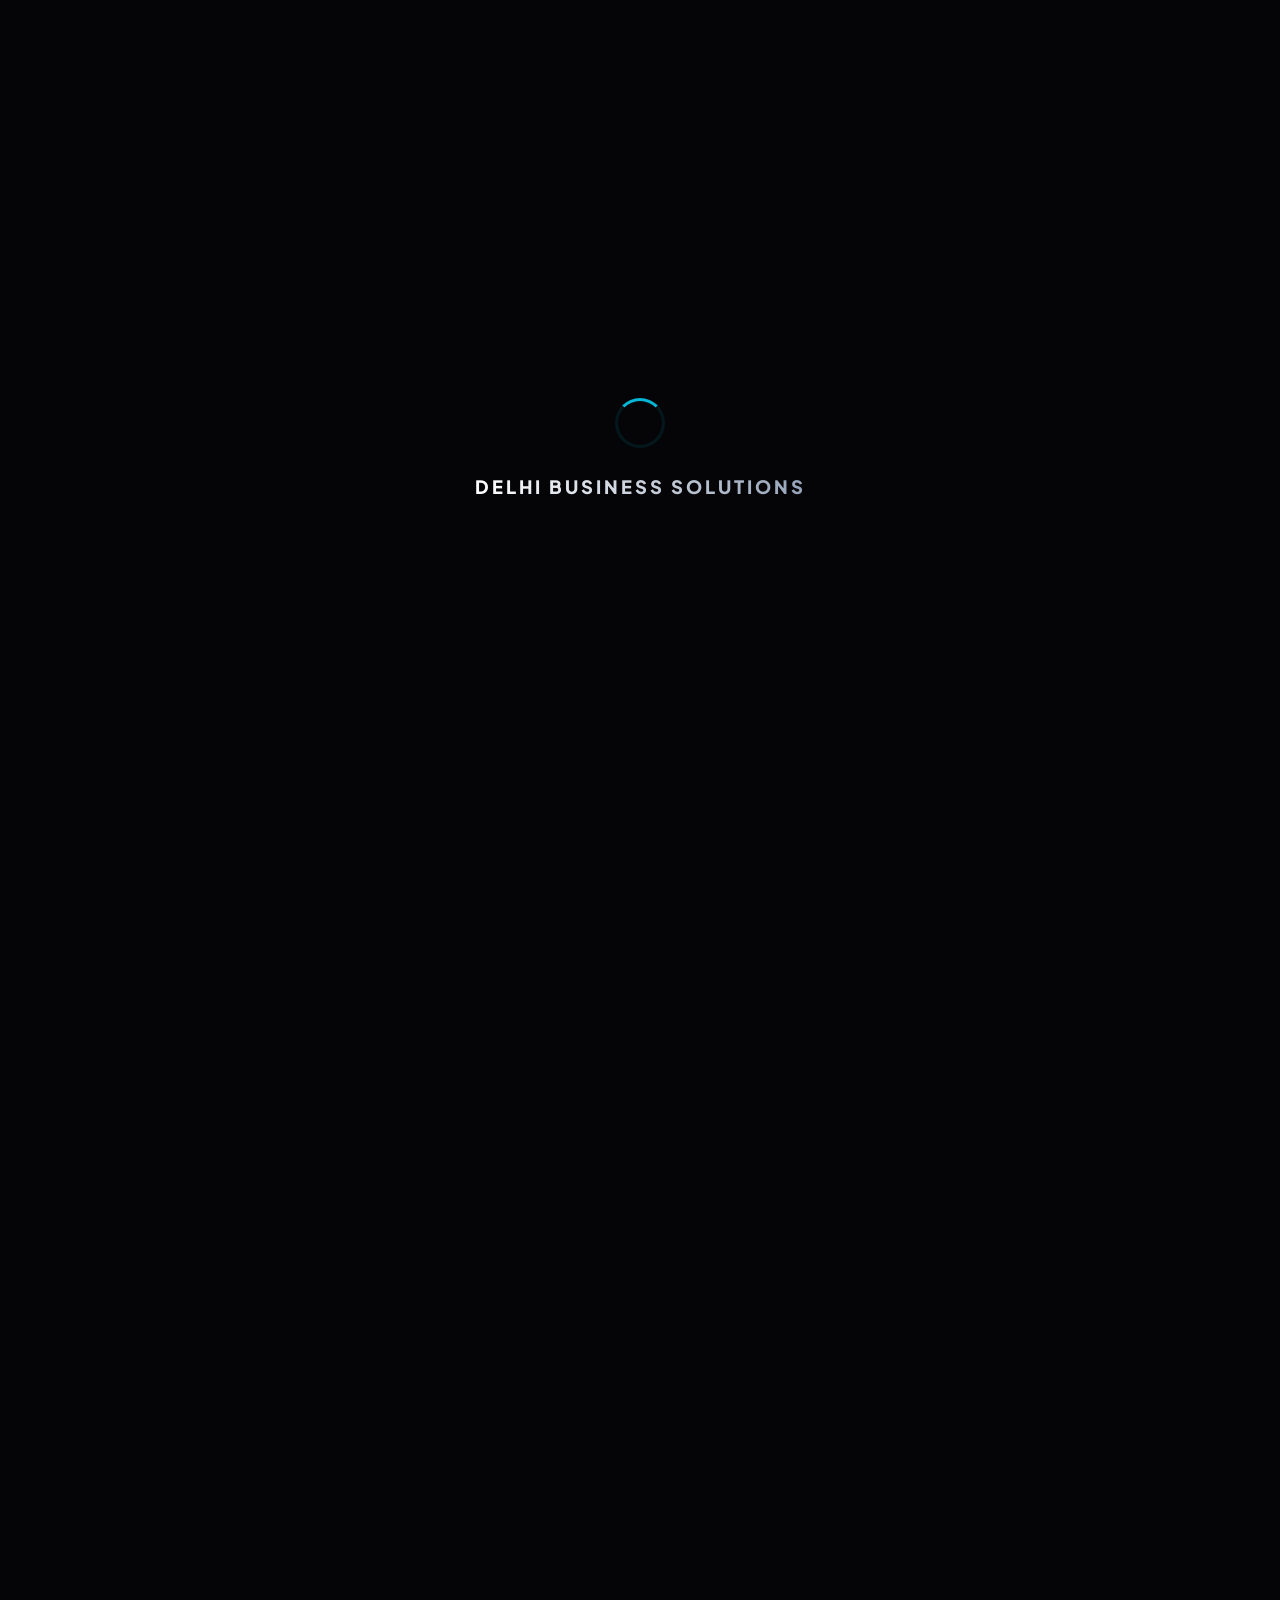
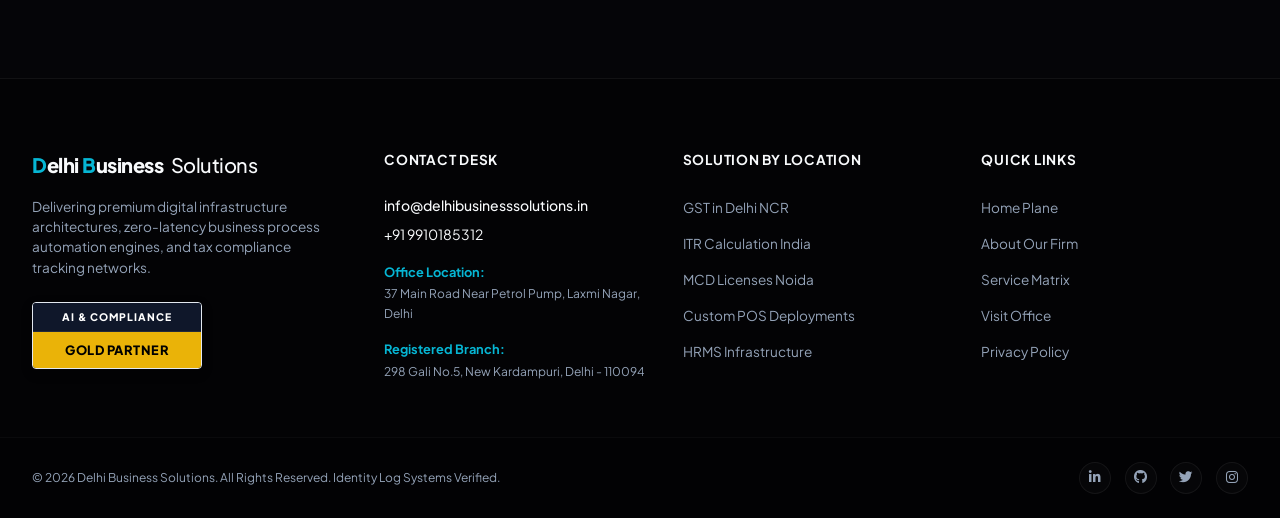
==== index.html @ 32a922e7 "Fix Google Sheet integration and layout actual details" ====
<!DOCTYPE html>
<html lang="en">
<head>
    <meta charset="UTF-8">
    <meta name="viewport" content="width=device-width, initial-scale=1.0">
    <title>Delhi Business Solutions | Premium Tech, Tax & Compliance Services</title>
    
    <meta name="description" content="Delhi Business Solutions delivers premium Tax Compliances, Legal Registrations, Corporate IT Automations, Custom HRMS, and Government Licenses built for scale.">
    <meta name="keywords" content="Income Tax Delhi, GST Registration Delhi, MCD Trade License, DPCC Pollution NOC, FSSAI Food License, Software Development India, HRMS Software">
    <meta name="author" content="Delhi Business Solutions">
    <meta name="robots" content="index, follow">
    
    <meta property="og:type" content="website">
    <meta property="og:url" content="https://delhibusinesssolutions.in/">
    <meta property="og:title" content="Delhi Business Solutions | Premium Tech & Compliance Services">
    <meta property="og:description" content="Streamline your compliance routines and technical tools today with fast filings and modern automation workflows.">
    <meta property="og:image" content="assets/images/og-preview.jpg">

    <meta property="twitter:card" content="summary_large_image">
    <meta property="twitter:url" content="https://delhibbusinesssolutions.in/">
    <meta property="twitter:title" content="Delhi Business Solutions | Premium Tech & Compliance Services">
    <meta property="twitter:description" content="Streamline your compliance routines and technical tools today with fast filings and modern automation workflows.">
    
    <link rel="preconnect" href="https://fonts.googleapis.com">
    <link rel="preconnect" href="https://fonts.gstatic.com" crossorigin>
    <link href="https://fonts.googleapis.com/css2?family=Plus+Jakarta+Sans:wght@300;400;500;600;700;800&display=swap" rel="stylesheet">
    <link rel="stylesheet" href="https://cdnjs.cloudflare.com/ajax/libs/font-awesome/6.4.0/css/all.min.css">
    
    <link rel="stylesheet" href="assets/css/style.css">

    <script type="application/ld+json">
    {
      "@context": "https://schema.org",
      "@type": "LocalBusiness",
      "name": "Delhi Business Solutions",
      "url": "https://delhibusinesssolutions.in",
      "telephone": "+91-9910185312",
      "email": "info@delhibusinesssolutions.in",
      "address": {
        "@type": "PostalAddress",
        "streetAddress": "37 Main Road Near Petrol Pump, Laxmi Nagar",
        "addressLocality": "Delhi",
        "postalCode": "110094",
        "addressCountry": "IN"
      }
    }
    </script>
</head>
<body class="loading">

    <div id="preloader" class="preloader">
        <div class="preloader-content">
            <div class="spinner"></div>
            <h2 class="preloader-text">DELHI BUSINESS SOLUTIONS</h2>
        </div>
    </div>

    <div class="mouse-glow-bg" id="mouseGlow"></div>

    <div class="ambient-glow-container">
        <div class="glow-orb orb-1"></div>
        <div class="glow-orb orb-2"></div>
        <div class="glow-orb orb-3"></div>
    </div>

    <div class="top-utility-bar">
        <div class="container top-bar-flex">
            <div class="top-bar-left">
                <span class="badge-tag">Tax Compliances • Legal Registrations • Corporate IT Automations</span>
            </div>
            <div class="top-bar-right">
                <a href="tel:+919910185312" class="top-meta-link"><i class="fas fa-phone-alt"></i> +91 9910185312</a>
                <a href="mailto:info@delhibusinesssolutions.in" class="top-meta-link"><i class="fas fa-envelope"></i> info@delhibusinesssolutions.in</a>
            </div>
        </div>
    </div>

    <header class="navbar-wrapper">
        <div class="container navbar-container">
            <a href="index.html" class="logo">
                <span class="logo-accent">D</span>elhi <span class="logo-accent">B</span>usiness <span class="logo-solid">Solutions</span>
            </a>
            
            <nav class="nav-menu" id="navMenu">
                <ul class="nav-list">
                    <li><a href="index.html" class="nav-link active">Home</a></li>
                    <li><a href="#about" class="nav-link">About Us</a></li>
                    <li class="dropdown">
                        <a href="#services" class="nav-link">Services Matrix <i class="fas fa-chevron-down drop-icon"></i></a>
                        <div class="dropdown-panel">
                            <div class="dropdown-grid">
                                <a href="#services" class="drop-item">
                                    <i class="fas fa-file-invoice-dollar text-cyan"></i>
                                    <div>
                                        <h4>Tax & Compliances</h4>
                                        <p>Expert ITR filings and monthly GST returns.</p>
                                    </div>
                                </a>
                                <a href="#services" class="drop-item">
                                    <i class="fas fa-shield-alt text-electric"></i>
                                    <div>
                                        <h4>Legal Registrations</h4>
                                        <p>Proprietorship, LLP & Pvt Ltd setup.</p>
                                    </div>
                                </a>
                                <a href="#services" class="drop-item">
                                    <i class="fas fa-id-card text-cyan"></i>
                                    <div>
                                        <h4>Government Licenses</h4>
                                        <p>MCD Trade, DPCC NOC & FSSAI setups.</p>
                                    </div>
                                </a>
                                <a href="#services" class="drop-item">
                                    <i class="fas fa-robot text-electric"></i>
                                    <div>
                                        <h4>Smart Automation</h4>
                                        <p>Custom HRMS, POS & dynamic workflows.</p>
                                    </div>
                                </a>
                            </div>
                        </div>
                    </li>
                    <li><a href="#metrics" class="nav-link">Why Choose Us</a></li>
                    <li><a href="#contact" class="nav-link">Contact Us</a></li>
                </ul>
            </nav>

            <div class="nav-actions">
                <a href="https://wa.me/919910185312?text=Hello%20Delhi%20Business%20Solutions,%20I%20would%20like%20to%20request%20a%20consultation." target="_blank" rel="noopener noreferrer" class="btn btn-primary btn-nav ripple">Free Consultation</a>
                <button class="menu-toggle" id="menuToggle" aria-label="Toggle Navigation Plane Menu">
                    <span class="bar"></span>
                    <span class="bar"></span>
                    <span class="bar"></span>
                </button>
            </div>
        </div>
    </header>

    <main>
        <section class="hero-section" id="home">
            <div class="container grid grid-2-col hero-grid">
                <div class="hero-content reveal-left">
                    <div class="partner-badge-wrapper">
                        <div class="badge-premium">Ready to Scale Your Firm?</div>
                    </div>
                    <h1 class="hero-heading">
                        Transform Your Business With <span class="text-gradient-electric">AI & Tech</span> Powered Solutions
                    </h1>
                    <p class="hero-subheading">
                        Let's streamline your compliance routines and technical tools today. Manage all your business operations with fast filings, professional corporate workflows, and automated system architectures built for scale.
                    </p>
                    <div class="dynamic-typing-container">
                        <span class="static-txt">Specializing in</span>
                        <span class="typing-target" id="typingText"></span>
                    </div>
                    <div class="hero-cta-group">
                        <a href="https://wa.me/919910185312?text=Hello%20Delhi%20Business%20Solutions,%20I%20want%20to%20get%20a%20free%20consultation." target="_blank" rel="noopener noreferrer" class="btn btn-emerald ripple">Get Free Consultation</a>
                        <a href="#services" class="btn btn-primary ripple">Explore Matrix <i class="fas fa-arrow-right icon-space"></i></a>
                    </div>
                </div>

                <div class="hero-display reveal-right">
                    <div class="asymmetric-image-frame-wrapper" id="parallaxScene">
                        <div class="fluid-mask-shape-container">
                            <div class="hero-composite-bg-gradient"></div>
                            <div class="mock-hero-corporate-team-graphic"></div>
                        </div>
                        <div class="glass-dashboard-card layer-mid float-element">
                            <div class="flex-row-center-space gap-1">
                                <i class="fas fa-brain ai-glow-icon"></i>
                                <div>
                                    <h5>IT & Automation</h5>
                                    <p class="txt-small">100% Secure Flow</p>
                                </div>
                            </div>
                        </div>
                    </div>
                </div>
            </div>
        </section>

        <section class="about-section" id="about">
            <div class="container">
                <div class="section-header text-center reveal-up">
                    <h2 class="section-title">Architecting Enterprise Stability</h2>
                    <p class="section-subtitle">Delhi Business Solutions integrates engineering excellence with robust corporate compliance management.</p>
                </div>
                
                <div class="grid grid-3-col core-values-grid">
                    <div class="glass-card val-card reveal-up" style="--delay: 1">
                        <div class="icon-box"><i class="fas fa-balance-scale"></i></div>
                        <h3>Tax Compliances</h3>
                        <p>Eliminating regular tax computation stress with flawlessly organized digital records, structured advice updates, and expert handling of corporate legal networks.</p>
                    </div>
                    <div class="glass-card val-card reveal-up" style="--delay: 2">
                        <div class="icon-box"><i class="fas fa-file-contract"></i></div>
                        <h3>Legal Registrations</h3>
                        <p>Accelerating standard business incorporation wait times through fast application structures, transparent documentation maps, and multi-tenant scaling frameworks.</p>
                    </div>
                    <div class="glass-card val-card reveal-up" style="--delay: 3">
                        <div class="icon-box"><i class="fas fa-cogs"></i></div>
                        <h3>Corporate Automations</h3>
                        <p>Infusing modern web architectures, secure property PMS managers, and low-latency barcode inventory billing platforms straight into your active workspace infrastructure.</p>
                    </div>
                </div>
            </div>
        </section>

        <section class="services-section" id="services">
            <div class="container">
                <div class="section-header text-center reveal-up">
                    <h2 class="section-title">Professional Service Directory</h2>
                    <p class="section-subtitle">Highly tailored service cards with alternative curve structures built exactly to map your operational requirements.</p>
                </div>

                <div class="custom-offset-services-flow layout-matrix">
                    <div class="curve-asymmetric-card service-card reveal-up" data-card-type="top-left-curve">
                        <div class="s-card-glow"></div>
                        <div class="icon-frame-glow-wrapper bg-gradient-blue">
                            <i class="fas fa-calculator"></i>
                        </div>
                        <h3>Income Tax Services</h3>
                        <p>Expert ITR filing, complex notice replies, advance tax calculations, and structured expert tax planning designed to maximize asset retention protocols safely.</p>
                    </div>

                    <div class="curve-asymmetric-card service-card reveal-up" data-card-type="top-right-curve">
                        <div class="s-card-glow"></div>
                        <div class="icon-frame-glow-wrapper bg-gradient-cyan">
                            <i class="fas fa-file-invoice"></i>
                        </div>
                        <h3>GST Compliance</h3>
                        <p>Fast seamless new registrations, flawless monthly or quarterly returns filing, precise data reconciliation matrices, updates, and optimization amendments.</p>
                    </div>

                    <div class="curve-asymmetric-card service-card reveal-up" data-card-type="top-left-curve">
                        <div class="s-card-glow"></div>
                        <div class="icon-frame-glow-wrapper bg-gradient-purple">
                            <i class="fas fa-briefcase"></i>
                        </div>
                        <h3>Business Registration</h3>
                        <p>Setup clean legal entities easily. End-to-end processing for single Proprietorship firms, Partnership deeds, limited LLPs, or Private Limited Company models.</p>
                    </div>

                    <div class="curve-asymmetric-card service-card reveal-up center-shifted-element" data-card-type="bottom-left-curve">
                        <div class="s-card-glow"></div>
                        <div class="icon-frame-glow-wrapper bg-gradient-blue">
                            <i class="fas fa-building"></i>
                        </div>
                        <h3>Government Licenses</h3>
                        <p>Fast tracking corporate authority permissions. Expert acquisition of MCD Trade/Health licenses, DPCC Pollution NOC clearances, and custom FSSAI Food licenses.</p>
                    </div>

                    <div class="curve-asymmetric-card service-card reveal-up center-shifted-element" data-card-type="bottom-right-curve">
                        <div class="s-card-glow"></div>
                        <div class="icon-frame-glow-wrapper bg-gradient-cyan">
                            <i class="fas fa-user-check"></i>
                        </div>
                        <h3>HRMS & Payroll</h3>
                        <p>Automate employee attendance, dynamic salary breakdown sheets, location-verified leaves management, and comprehensive integrated HR system operations.</p>
                    </div>
                    
                    <div class="curve-asymmetric-card service-card reveal-up" data-card-type="top-left-curve">
                        <div class="s-card-glow"></div>
                        <div class="icon-frame-glow-wrapper bg-gradient-purple">
                            <i class="fas fa-hotel"></i>
                        </div>
                        <h3>Hotel Management</h3>
                        <p>Advanced real-time property PMS manager engines optimizing room allocations, instant digital invoicing logs, check-in channels, and analytics reports.</p>
                    </div>

                    <div class="curve-asymmetric-card service-card reveal-up" data-card-type="top-right-curve">
                        <div class="s-card-glow"></div>
                        <div class="icon-frame-glow-wrapper bg-gradient-blue">
                            <i class="fas fa-utensils"></i>
                        </div>
                        <h3>Restaurant POS</h3>
                        <p>Robust structural billing software synchronized directly with live KOT kitchen display monitors, rapid order processing systems, and inventory managers.</p>
                    </div>

                    <div class="curve-asymmetric-card service-card reveal-up" data-card-type="bottom-left-curve">
                        <div class="s-card-glow"></div>
                        <div class="icon-frame-glow-wrapper bg-gradient-cyan">
                            <i class="fas fa-shopping-cart"></i>
                        </div>
                        <h3>Shop Billing</h3>
                        <p>Ultra-fast production barcode reading software layers handling real-time automated stock level counts, instant checkout queues, and fully valid GST invoicing payloads.</p>
                    </div>
                </div>
            </div>
        </section>

        <section class="metrics-section" id="metrics">
            <div class="container">
                <div class="section-header text-center reveal-up">
                    <div class="badge-premium">Why Choose Us</div>
                    <h2 class="section-title">Uncompromising Quality & Technical Precision</h2>
                </div>
                
                <div class="grid grid-4-col text-center">
                    <div class="glass-card counter-box reveal-up">
                        <div class="icon-box style-center-override" style="margin: 0 auto 1rem;"><i class="fas fa-bolt text-cyan"></i></div>
                        <h3>Fast Processing</h3>
                        <p class="txt-small">Timely tax filings and rapid software delivery models optimized for performance grids.</p>
                    </div>
                    <div class="glass-card counter-box reveal-up">
                        <div class="icon-box style-center-override" style="margin: 0 auto 1rem;"><i class="fas fa-shield-alt text-electric"></i></div>
                        <h3>Secure & Reliable</h3>
                        <p class="txt-small">Total confidentiality parameters mapped to your legal frameworks and data sheets.</p>
                    </div>
                    <div class="glass-card counter-box reveal-up">
                        <div class="icon-box style-center-override" style="margin: 0 auto 1rem;"><i class="fas fa-robot text-cyan"></i></div>
                        <h3>Smart Automation</h3>
                        <p class="txt-small">Infusing modern tech microservices and workflow pipelines to replace slow legacy systems.</p>
                    </div>
                    <div class="glass-card counter-box reveal-up">
                        <div class="icon-box style-center-override" style="margin: 0 auto 1rem;"><i class="fas fa-headset text-electric"></i></div>
                        <h3>Dedicated Support</h3>
                        <p class="txt-small">Always active Tier-3 technical support networks standing by to maintain smooth scaling operations.</p>
                    </div>
                </div>
            </div>
        </section>

        <section class="contact-section" id="contact">
            <div class="container grid grid-2-col contact-grid">
                <div class="contact-info reveal-left">
                    <h2 class="section-title text-left">Visit Our Office Plane</h2>
                    <p class="margin-bottom-2">
                        Review your organizational compliance bottlenecks or tech layout strategies with our core consultants today. 
                    </p>
                    
                    <div class="contact-detail-channels">
                        <div class="detail-item">
                            <i class="fas fa-map-marker-alt text-cyan"></i>
                            <div>
                                <h5>Principal Corporate Desk (Laxmi Nagar)</h5>
                                <p class="txt-small text-muted">37 Main Road Near Petrol Pump, Laxmi Nagar, Delhi</p>
                            </div>
                        </div>
                        <div class="detail-item">
                            <i class="fas fa-map-signs text-electric"></i>
                            <div>
                                <h5>Registered Branch Identity</h5>
                                <p class="txt-small text-muted">298 Gali No.5, New Kardampuri, Delhi - 110094</p>
                            </div>
                        </div>
                        <div class="detail-item">
                            <i class="fas fa-envelope text-cyan"></i>
                            <div>
                                <h5>Secure Project Intake Portal</h5>
                                <p class="txt-small text-muted">info@delhibusinesssolutions.in</p>
                            </div>
                        </div>
                    </div>

                    <div class="map-placeholder-card glass-card">
                        <iframe src="https://www.google.com/maps/embed?pb=!1m18!1m12!1m3!1d3501.6844391672323!2d77.2764951755177!3d28.639268875661448!2m3!1f0!2f0!3f0!3m2!1i1024!2i768!4f13.1!3m3!1m2!1s0x390cfcad5718eb4b%3A0x6e76cf0034a7cd25!2sLaxmi%20Nagar%2C%20Delhi!5e0!3m2!1sen!2sin!4v1710000000000!5m2!1sen!2sin" width="100%" height="100%" style="border:0;" allowfullscreen="" loading="lazy" referrerpolicy="no-referrer-when-downgrade"></iframe>
                    </div>
                </div>

                <div class="contact-form-container glass-card reveal-right">
                    <form id="businessIntakeForm" class="interactive-form">
                        <div class="form-group">
                            <label for="usrName">Contact Identity Name</label>
                            <input type="text" id="usrName" name="name" required placeholder="John Doe">
                        </div>
                        <div class="form-group">
                            <label for="usrPhone">Mobile Phone Reference Connection</label>
                            <input type="tel" id="usrPhone" name="phone" required placeholder="+91 99101-85312">
                        </div>
                        <div class="form-group">
                            <label for="usrEmail">Corporate Email Identity</label>
                            <input type="email" id="usrEmail" name="email" required placeholder="john@enterprise.com">
                        </div>
                        <div class="form-group">
                            <label for="serviceTarget">Primary Architecture Target</label>
                            <select id="serviceTarget" name="service" required>
                                <option value="" disabled selected>Select an Operational Field Target</option>
                                <option value="Income Tax / ITR Filing Framework">Income Tax / ITR Filing Framework</option>
                                <option value="GST Monthly Return Setup">GST Monthly Return Setup</option>
                                <option value="Business Incorporation (Pvt Ltd/LLP)">Business Incorporation (Pvt Ltd/LLP)</option>
                                <option value="Government Authority License (MCD/FSSAI)">Government Authority License (MCD/FSSAI)</option>
                                <option value="Custom HRMS & POS Applications">Custom HRMS & POS Applications</option>
                            </select>
                        </div>
                        <div class="form-group">
                            <label for="usrMsg">Scope Requirements Outline</label>
                            <textarea id="usrMsg" name="message" rows="4" required placeholder="Describe your compliance timelines or tech scale requirements..."></textarea>
                        </div>
                        
                        <button type="submit" class="btn btn-primary btn-full ripple" id="submitBtn">
                            <span>Submit Request Token</span>
                            <i class="fas fa-paper-plane icon-space"></i>
                        </button>
                        
                        <div id="formFeedback" class="form-feedback-log"></div>
                    </form>
                </div>
            </div>
        </section>
    </main>

    <div class="right-vertical-action-rail">
        <a href="#contact" class="rail-action-node" title="Open Legal Inquiry Desk"><i class="fas fa-file-alt"></i></a>
        <a href="https://wa.me/919910185312?text=Hello%20Delhi%20Business%20Solutions,%20I%20would%20like%20to%20request%20an%20urgent%20consultation." target="_blank" rel="noopener noreferrer" class="rail-action-node secure-whatsapp-color" title="Secure WhatsApp Gateway"><i class="fab fa-whatsapp"></i></a>
        <a href="tel:+919910185312" class="rail-action-node" title="Call Operations Helpline"><i class="fas fa-phone-alt"></i></a>
    </div>

    <button class="scroll-top-trigger" id="scrollTopBtn" aria-label="Return to Navigation Plane">
        <i class="fas fa-arrow-up"></i>
    </button>

    <footer class="footer-wrapper">
        <div class="container grid footer-layout-grid-custom">
            <div class="footer-identity-column flex-col-layout">
                <a href="#" class="logo footer-logo">
                    <span class="logo-accent">D</span>elhi <span class="logo-accent">B</span>usiness <span class="logo-solid">Solutions</span>
                </a>
                <p class="footer-brand-bio text-muted margin-top-1">
                    Delivering premium digital infrastructure architectures, zero-latency business process automation engines, and tax compliance tracking networks.
                </p>
                <div class="compliance-gold-partner-card">
                    <div class="partner-card-header">AI & COMPLIANCE</div>
                    <div class="partner-card-body">GOLD PARTNER</div>
                </div>
            </div>

            <div class="footer-links-column">
                <h4>CONTACT DESK</h4>
                <p class="contact-txt-node font-weight-500">info@delhibusinesssolutions.in</p>
                <p class="contact-txt-node">+91 9910185312</p>
                <div class="office-location-meta-block margin-top-1">
                    <span class="location-heading-label">Office Location:</span>
                    <p class="txt-mini text-muted">37 Main Road Near Petrol Pump, Laxmi Nagar, Delhi</p>
                </div>
                <div class="office-location-meta-block margin-top-1">
                    <span class="location-heading-label">Registered Branch:</span>
                    <p class="txt-mini text-muted">298 Gali No.5, New Kardampuri, Delhi - 110094</p>
                </div>
            </div>

            <div class="footer-links-column">
                <h4>SOLUTION BY LOCATION</h4>
                <ul class="footer-vertical-links-list">
                    <li><a href="#services">GST in Delhi NCR</a></li>
                    <li><a href="#services">ITR Calculation India</a></li>
                    <li><a href="#services">MCD Licenses Noida</a></li>
                    <li><a href="#services">Custom POS Deployments</a></li>
                    <li><a href="#services">HRMS Infrastructure</a></li>
                </ul>
            </div>

            <div class="footer-links-column">
                <h4>QUICK LINKS</h4>
                <ul class="footer-vertical-links-list">
                    <li><a href="#home">Home Plane</a></li>
                    <li><a href="#about">About Our Firm</a></li>
                    <li><a href="#services">Service Matrix</a></li>
                    <li><a href="#contact">Visit Office</a></li>
                    <li><a href="#">Privacy Policy</a></li>
                </ul>
            </div>
        </div>

        <div class="footer-bottom-compliance-row">
            <div class="container footer-bottom-flex-space">
                <p class="txt-mini text-muted">© 2026 Delhi Business Solutions. All Rights Reserved. Identity Log Systems Verified.</p>
                <div class="social-icon-row-flex">
                    <a href="#" aria-label="LinkedIn Account Identity"><i class="fab fa-linkedin-in"></i></a>
                    <a href="#" aria-label="GitHub Developer Logs"><i class="fab fa-github"></i></a>
                    <a href="#" aria-label="Twitter System Platform"><i class="fab fa-twitter"></i></a>
                    <a href="#" aria-label="Instagram Digital Portfolio"><i class="fab fa-instagram"></i></a>
                </div>
            </div>
        </div>
    </footer>

    <script src="assets/js/script.js"></script>
</body>
</html>
---- assets/css/style.css ----
/* ==========================================================================
   GLOBAL DESIGN VARIABLES & THEME MATRIX (PREMIUM NEON CYBER INTERFACE)
   ========================================================================== */
:root {
    --bg-base-dark: #050508;
    --bg-panel-dark: #0a0b12;
    --color-navy-deep: #0e1122;
    --color-electric-blue: #2563eb;
    --color-cyan-glow: #06b6d4;
    --color-emerald-accent: #10b981;
    --text-primary: #f8fafc;
    --text-muted: #94a3b8;
    --glass-border: rgba(255, 255, 255, 0.06);
    --glass-bg: rgba(10, 11, 18, 0.7);
    --glass-bg-heavy: rgba(5, 5, 8, 0.9);
    
    --font-primary: 'Plus Jakarta Sans', system-ui, -apple-system, sans-serif;
    --transition-premium: all 0.6s cubic-bezier(0.16, 1, 0.3, 1);
    --transition-fast: all 0.25s ease;
}

/* ==========================================================================
   CSS RESET & CORE APPLICATION STRUCTURES
   ========================================================================== */
*, *::before, *::after {
    box-sizing: border-box;
    margin: 0;
    padding: 0;
}

html {
    scroll-behavior: smooth;
    font-size: 16px;
    background-color: var(--bg-base-dark);
    color: var(--text-primary);
    font-family: var(--font-primary);
    overflow-x: hidden;
}

body {
    overflow-x: hidden;
    line-height: 1.6;
}

body.loading {
    overflow: hidden;
}

ul {
    list-style: none;
}

a {
    color: inherit;
    text-decoration: none;
    transition: var(--transition-fast);
}

/* ==========================================================================
   LAYOUT UTILITIES & HARDWARE ACCELERATED CORE CODES
   ========================================================================== */
.container {
    width: 100%;
    max-width: 1280px;
    margin: 0 auto;
    padding: 0 2rem;
}

.grid {
    display: grid;
    gap: 2.5rem;
}

.grid-2-col { grid-template-columns: repeat(2, 1fr); }
.grid-3-col { grid-template-columns: repeat(3, 1fr); }

.footer-layout-grid-custom {
    display: grid;
    gap: 2rem;
    grid-template-columns: 1.2fr 1fr 1fr 1fr;
}

@media (max-width: 992px) {
    .grid-3-col, .footer-layout-grid-custom { grid-template-columns: repeat(2, 1fr); }
    .grid-2-col { grid-template-columns: 1fr; }
}

@media (max-width: 600px) {
    .grid-2-col, .grid-3-col, .footer-layout-grid-custom { grid-template-columns: 1fr; }
    .container { padding: 0 1.25rem; }
}

.text-center { text-align: center; }
.text-left { text-align: left; }
.flex-row-center-space { display: flex; align-items: center; justify-content: space-between; }
.flex-col-layout { display: flex; flex-direction: column; }
.gap-1 { gap: 1rem; }
.margin-bottom-2 { margin-bottom: 2rem; }
.margin-top-1 { margin-top: 1rem; }
.padding-top-2 { padding-top: 2rem; }
.text-cyan { color: var(--color-cyan-glow); }
.text-electric { color: var(--color-electric-blue); }
.txt-small { font-size: 0.875rem; color: var(--text-muted); }
.txt-mini { font-size: 0.75rem; }
.text-muted { color: var(--text-muted); }
.border-top-dark { border-top: 1px solid var(--glass-border); }
.font-weight-500 { font-weight: 500; }

/* ==========================================================================
   SYSTEM INTRO MECHANICS & DYNAMIC GLOW FIELDS
   ========================================================================== */
.preloader {
    position: fixed;
    top: 0;
    left: 0;
    width: 100vw;
    height: 100vh;
    background-color: var(--bg-base-dark);
    z-index: 9999;
    display: flex;
    align-items: center;
    justify-content: center;
    transition: opacity 0.6s ease, visibility 0.6s ease;
}

.preloader.fade-out {
    opacity: 0;
    visibility: hidden;
}

.spinner {
    width: 50px;
    height: 50px;
    border: 3px solid rgba(6, 182, 212, 0.1);
    border-radius: 50%;
    border-top-color: var(--color-cyan-glow);
    animation: spin 1s linear infinite;
    margin: 0 auto 1.5rem;
}

.preloader-text {
    font-size: 1.15rem;
    font-weight: 800;
    letter-spacing: 3px;
    background: linear-gradient(to right, #fff, var(--text-muted));
    -webkit-background-clip: text;
    -webkit-text-fill-color: transparent;
}

@keyframes spin { to { transform: rotate(360deg); } }

/* Ambient Orbs Background Matrix */
.ambient-glow-container {
    position: fixed;
    width: 100vw;
    height: 100vh;
    top: 0;
    left: 0;
    z-index: -2;
    overflow: hidden;
    pointer-events: none;
}

.glow-orb {
    position: absolute;
    border-radius: 50%;
    filter: blur(130px);
    opacity: 0.12;
    animation: floatOrb 22s infinite alternate ease-in-out;
}

.orb-1 { width: 500px; height: 500px; background: var(--color-electric-blue); top: -10%; left: -10%; }
.orb-2 { width: 500px; height: 500px; background: var(--color-cyan-glow); bottom: -10%; right: -10%; animation-delay: -4s; }
.orb-3 { width: 350px; height: 350px; background: #4f46e5; top: 45%; left: 45%; animation-delay: -8s; }

@keyframes floatOrb {
    0% { transform: translateY(0) scale(1); }
    100% { transform: translateY(60px) scale(1.1); }
}

.mouse-glow-bg {
    position: fixed;
    top: 0;
    left: 0;
    width: 100vw;
    height: 100vh;
    z-index: -1;
    pointer-events: none;
    background: radial-gradient(600px circle at var(--x, 0px) var(--y, 0px), rgba(6, 182, 212, 0.05), transparent 80%);
}

/* Glassmorphism Structural Presets */
.glass-card {
    background: var(--glass-bg);
    backdrop-filter: blur(14px);
    -webkit-backdrop-filter: blur(14px);
    border: 1px solid var(--glass-border);
    border-radius: 16px;
    padding: 2.25rem;
    position: relative;
    overflow: hidden;
    transition: var(--transition-premium);
}

/* ==========================================================================
   TOP BAR MODULE & SYSTEM NAVIGATION HEADER
   ========================================================================== */
.top-utility-bar {
    background-color: rgba(5, 5, 8, 0.95);
    border-bottom: 1px solid rgba(255, 255, 255, 0.03);
    padding: 0.6rem 0;
    font-size: 0.85rem;
    font-weight: 500;
}

.top-bar-flex {
    display: flex;
    align-items: center;
    justify-content: space-between;
}

.badge-tag {
    color: var(--color-cyan-glow);
    font-weight: 700;
    letter-spacing: 0.5px;
    position: relative;
    padding-left: 12px;
}

.badge-tag::before {
    content: '';
    position: absolute;
    left: 0;
    top: 50%;
    transform: translateY(-50%);
    width: 6px;
    height: 6px;
    border-radius: 50%;
    background-color: var(--color-cyan-glow);
    box-shadow: 0 0 8px var(--color-cyan-glow);
}

.top-bar-right {
    display: flex;
    gap: 2rem;
}

.top-meta-link {
    color: var(--text-muted);
    display: flex;
    align-items: center;
    gap: 6px;
}

.top-meta-link i {
    color: var(--color-cyan-glow);
    font-size: 0.8rem;
}

.top-meta-link:hover {
    color: var(--text-primary);
}

@media (max-width: 650px) {
    .top-bar-flex { flex-direction: column; gap: 0.5rem; text-align: center; }
    .top-bar-right { gap: 1rem; flex-direction: column; }
}

/* Sticky Navbar Elements */
.navbar-wrapper {
    position: fixed;
    top: 40px;
    left: 0;
    width: 100%;
    z-index: 1000;
    background: rgba(5, 5, 8, 0.35);
    backdrop-filter: blur(12px);
    -webkit-backdrop-filter: blur(12px);
    border-bottom: 1px solid rgba(255, 255, 255, 0.02);
    transition: var(--transition-premium);
}

body.scrolled-header .navbar-wrapper {
    top: 0;
    background: var(--glass-bg-heavy);
    border-bottom: 1px solid var(--glass-border);
}

.navbar-container {
    display: flex;
    align-items: center;
    justify-content: space-between;
    height: 76px;
}

.logo {
    font-size: 1.25rem;
    font-weight: 800;
    letter-spacing: -0.5px;
}

.logo-accent { color: var(--color-cyan-glow); }
.logo-solid { font-weight: 500; margin-left: 4px; }

.nav-list {
    display: flex;
    align-items: center;
    gap: 1.75rem;
}

.nav-link {
    font-size: 0.9rem;
    font-weight: 500;
    color: var(--text-muted);
    padding: 0.5rem 0;
    position: relative;
}

.nav-link:hover, .nav-link.active {
    color: var(--text-primary);
}

/* Mega Dropdown Architectural Components */
.dropdown { position: relative; }
.drop-icon { font-size: 0.7rem; margin-left: 3px; transition: transform 0.25s ease; }
.dropdown:hover .drop-icon { transform: rotate(180deg); }

.dropdown-panel {
    position: absolute;
    top: 100%;
    left: 50%;
    transform: translateX(-50%) translateY(12px);
    width: 500px;
    background: var(--bg-panel-dark);
    border: 1px solid var(--glass-border);
    border-radius: 12px;
    padding: 1.25rem;
    opacity: 0;
    visibility: hidden;
    box-shadow: 0 20px 50px rgba(0,0,0,0.6);
    transition: all 0.4s cubic-bezier(0.16, 1, 0.3, 1);
    pointer-events: none;
}

.dropdown:hover .dropdown-panel {
    opacity: 1;
    visibility: visible;
    transform: translateX(-50%) translateY(0);
    pointer-events: auto;
}

.dropdown-grid {
    display: grid;
    grid-template-columns: repeat(2, 1fr);
    gap: 0.75rem;
}

.drop-item {
    display: flex;
    gap: 0.875rem;
    padding: 0.6rem;
    border-radius: 6px;
}

.drop-item:hover { background: rgba(255,255,255,0.03); }
.drop-item i { font-size: 1.1rem; margin-top: 2px; }
.drop-item h4 { font-size: 0.85rem; font-weight: 600; margin-bottom: 0.15rem; color: var(--text-primary); }
.drop-item p { font-size: 0.725rem; color: var(--text-muted); line-height: 1.3; }

.menu-toggle {
    display: none;
    flex-direction: column;
    gap: 5px;
    background: transparent;
    border: none;
    cursor: pointer;
}

.menu-toggle .bar { width: 24px; height: 2px; background-color: var(--text-primary); transition: var(--transition-fast); }

@media (max-width: 992px) {
    .navbar-wrapper { top: 0; }
    .menu-toggle { display: flex; }
    .nav-menu {
        position: fixed;
        top: 0;
        right: -100%;
        width: 75%;
        max-width: 360px;
        height: 100vh;
        background: var(--bg-panel-dark);
        border-left: 1px solid var(--glass-border);
        padding: 5rem 2.5rem;
        transition: right 0.4s cubic-bezier(0.16, 1, 0.3, 1);
    }
    .nav-menu.active { right: 0; }
    .nav-list { flex-direction: column; align-items: flex-start; gap: 2rem; }
    .dropdown-panel {
        position: static;
        transform: none !important;
        width: 100%;
        opacity: 1;
        visibility: visible;
        background: transparent;
        box-shadow: none;
        padding: 0.75rem 0 0 0.75rem;
        display: none;
    }
    .dropdown.active .dropdown-panel { display: block; }
    .dropdown-grid { grid-template-columns: 1fr; }
    .btn-nav { display: none; }
}

/* ==========================================================================
   BUTTON STRUCTURAL DICTIONARY (RIPPLE EFFECT STYLED)
   ========================================================================== */
.btn {
    display: inline-flex;
    align-items: center;
    justify-content: center;
    padding: 0.75rem 1.75rem;
    font-size: 0.9rem;
    font-weight: 600;
    border-radius: 6px;
    position: relative;
    overflow: hidden;
    cursor: pointer;
}

.btn-primary {
    background: linear-gradient(90deg, var(--color-electric-blue), var(--color-cyan-glow));
    color: #fff;
    border: none;
    box-shadow: 0 4px 15px rgba(6, 182, 212, 0.2);
}

.btn-primary:hover {
    transform: translateY(-2px);
    box-shadow: 0 6px 20px rgba(6, 182, 212, 0.35);
}

.btn-emerald {
    background: var(--color-emerald-accent);
    color: #fff;
    border: none;
    box-shadow: 0 4px 15px rgba(16, 185, 129, 0.2);
}

.btn-emerald:hover {
    transform: translateY(-2px);
    box-shadow: 0 6px 20px rgba(16, 185, 129, 0.35);
}

.btn-secondary {
    background: rgba(255, 255, 255, 0.02);
    color: var(--text-primary);
    border: 1px solid var(--glass-border);
}

.btn-secondary:hover {
    background: rgba(255, 255, 255, 0.06);
    transform: translateY(-2px);
}

.btn-full { width: 100%; }
.icon-space { margin-left: 6px; }

.ripple-surface { position: relative; overflow: hidden; }
.ripple-effect {
    position: absolute;
    border-radius: 50%;
    background: rgba(255, 255, 255, 0.3);
    transform: scale(0);
    animation: rippleAnim 0.55s linear;
    pointer-events: none;
}
@keyframes rippleAnim { to { transform: scale(3.5); opacity: 0; } }

/* ==========================================================================
   HERO SECTIONS ACCORDING TO USER LAYOUT MOCKUP
   ========================================================================== */
.hero-section {
    min-height: 100vh;
    display: flex;
    align-items: center;
    padding-top: 150px;
    padding-bottom: 80px;
    position: relative;
}

.hero-grid { align-items: center; }

.badge-premium {
    display: inline-flex;
    align-items: center;
    padding: 0.45rem 1.15rem;
    border-radius: 4px;
    background: rgba(6, 182, 212, 0.06);
    border-left: 3px solid var(--color-cyan-glow);
    font-size: 0.85rem;
    font-weight: 600;
    color: var(--color-cyan-glow);
    margin-bottom: 1.5rem;
}

.hero-heading {
    font-size: 3.5rem;
    font-weight: 800;
    line-height: 1.15;
    letter-spacing: -1.5px;
    margin-bottom: 1.5rem;
}

@media (max-width: 768px) {
    .hero-heading { font-size: 2.35rem; }
}

.text-gradient-electric {
    background: linear-gradient(135deg, #fff 20%, var(--color-cyan-glow) 70%, var(--color-electric-blue) 100%);
    -webkit-background-clip: text;
    -webkit-text-fill-color: transparent;
}

.hero-subheading {
    font-size: 1.05rem;
    color: var(--text-muted);
    margin-bottom: 2rem;
    max-width: 95%;
}

.dynamic-typing-container {
    font-size: 1.1rem;
    font-weight: 600;
    margin-bottom: 2.25rem;
    display: flex;
    align-items: center;
    gap: 0.5rem;
}

.static-txt { color: var(--text-muted); }
.typing-target { color: var(--color-cyan-glow); position: relative; }
.typing-target::after { content: '|'; position: absolute; right: -7px; animation: blink 0.7s infinite alternate; }
@keyframes blink { from { opacity: 0; } to { opacity: 1; } }

.hero-cta-group { display: flex; gap: 1rem; }

/* Asymmetric Image Frame Module */
.hero-display {
    position: relative;
    display: flex;
    justify-content: center;
    perspective: 1000px;
}

.asymmetric-image-frame-wrapper {
    width: 100%;
    max-width: 480px;
    height: 420px;
    position: relative;
    transform-style: preserve-3d;
}

.fluid-mask-shape-container {
    width: 100%;
    height: 100%;
    border-radius: 40% 60% 60% 40% / 50% 30% 70% 50%;
    background: linear-gradient(135deg, var(--color-electric-blue), #0f172a);
    overflow: hidden;
    position: relative;
    border: 1px solid rgba(6, 182, 212, 0.25);
    box-shadow: 0 25px 50px rgba(0,0,0,0.5);
}

.mock-hero-corporate-team-graphic {
    width: 100%;
    height: 100%;
    background: linear-gradient(225deg, rgba(6, 182, 212, 0.2), transparent), 
                radial-gradient(circle at 80% 20%, rgba(37, 99, 235, 0.35), transparent);
    position: relative;
}

.mock-hero-corporate-team-graphic::before {
    content: '\f4b6';
    font-family: 'Font Awesome 6 Free';
    font-weight: 900;
    position: absolute;
    font-size: 7.5rem;
    color: rgba(6, 182, 212, 0.07);
    top: 50%;
    left: 50%;
    transform: translate(-50%, -50%);
}

.glass-dashboard-card {
    position: absolute;
    background: rgba(10, 11, 18, 0.85);
    backdrop-filter: blur(16px);
    border: 1px solid rgba(6, 182, 212, 0.2);
    border-radius: 12px;
    box-shadow: 0 20px 40px rgba(0,0,0,0.4);
}

.layer-mid {
    width: 65%;
    bottom: 5%;
    left: -8%;
    padding: 1rem;
    transform: translateZ(30px);
}

.ai-glow-icon { font-size: 1.5rem; color: var(--color-cyan-glow); }
.float-element { animation: floatY 6s infinite ease-in-out; }
@keyframes floatY { 0%, 100% { transform: translateZ(30px) translateY(0); } 50% { transform: translateZ(30px) translateY(-12px); } }

/* ==========================================================================
   SECTIONS STANDARD ELEMENT PROTOCOLS
   ========================================================================== */
section { padding: 90px 0; position: relative; }
.section-header { margin-bottom: 3.5rem; }
.section-title { font-size: 2.35rem; font-weight: 800; letter-spacing: -0.5px; margin-bottom: 0.85rem; }
.section-subtitle { font-size: 1rem; color: var(--text-muted); max-width: 580px; margin: 0 auto; }

/* About Internals */
.core-values-grid .val-card { text-align: left; }
.icon-box {
    width: 46px;
    height: 46px;
    border-radius: 8px;
    background: rgba(6, 182, 212, 0.06);
    border: 1px solid rgba(6, 182, 212, 0.15);
    display: flex;
    align-items: center;
    justify-content: center;
    font-size: 1.15rem;
    color: var(--color-cyan-glow);
    margin-bottom: 1.25rem;
}
.val-card h3 { font-size: 1.15rem; margin-bottom: 0.85rem; }
.val-card p { color: var(--text-muted); font-size: 0.9rem; line-height: 1.55; }

/* ==========================================================================
   SCREENSHOT BASED ALTERNATING CURVED SERVICE TILES
   ========================================================================== */
.custom-offset-services-flow {
    display: grid;
    grid-template-columns: repeat(3, 1fr);
    gap: 2rem;
}

.curve-asymmetric-card {
    background: var(--bg-panel-dark);
    border: 1px solid var(--glass-border);
    padding: 2.5rem 2rem;
    position: relative;
    overflow: hidden;
    transition: var(--transition-premium);
}

/* Precise curve mapping algorithms derived from user system blueprint */
.curve-asymmetric-card[data-card-type="top-left-curve"] { border-radius: 40px 0 40px 40px; }
.curve-asymmetric-card[data-card-type="top-right-curve"] { border-radius: 0 40px 40px 40px; }
.curve-asymmetric-card[data-card-type="bottom-left-curve"] { border-radius: 40px 40px 40px 0; }
.curve-asymmetric-card[data-card-type="bottom-right-curve"] { border-radius: 40px 40px 0 40px; }

.s-card-glow {
    position: absolute;
    top: 0; left: 0; width: 100%; height: 100%;
    background: radial-gradient(100px circle at var(--mx, 0px) var(--my, 0px), rgba(6, 182, 212, 0.1), transparent 80%);
    pointer-events: none; opacity: 0; transition: opacity 0.3s ease;
}

.curve-asymmetric-card:hover .s-card-glow { opacity: 1; }

.curve-asymmetric-card:hover {
    transform: translateY(-5px);
    border-color: rgba(6, 182, 212, 0.25);
    background: rgba(14, 17, 34, 0.45);
    box-shadow: 0 15px 35px rgba(0,0,0,0.3);
}

.icon-frame-glow-wrapper {
    width: 46px;
    height: 46px;
    border-radius: 8px;
    display: flex;
    align-items: center;
    justify-content: center;
    font-size: 1.25rem;
    color: #fff;
    margin-bottom: 1.5rem;
}

.bg-gradient-blue { background: linear-gradient(135deg, #1d4ed8, #2563eb); }
.bg-gradient-cyan { background: linear-gradient(135deg, #0e7490, #06b6d4); }
.bg-gradient-purple { background: linear-gradient(135deg, #6d28d9, #8b5cf6); }

.curve-asymmetric-card h3 { font-size: 1.15rem; font-weight: 700; margin-bottom: 0.85rem; }
.curve-asymmetric-card p { color: var(--text-muted); font-size: 0.875rem; line-height: 1.55; }

/* Structural Shift Handling for Middle Rows */
@media (min-width: 993px) {
    .center-shifted-element { transform: translateY(30px); }
    .center-shifted-element:hover { transform: translateY(25px); }
    .custom-offset-services-flow { padding-bottom: 40px; }
}

@media (max-width: 992px) {
    .custom-offset-services-flow { grid-template-columns: repeat(2, 1fr); }
}

@media (max-width: 650px) {
    .custom-offset-services-flow { grid-template-columns: 1fr; }
    .curve-asymmetric-card { border-radius: 20px !important; }
}

/* ==========================================================================
   METRICS & ASSURANCES MAPS
   ========================================================================== */
.assurance-list { display: flex; flex-direction: column; gap: 1rem; }
.assurance-list li { display: flex; align-items: center; gap: 0.875rem; font-size: 0.95rem; font-weight: 500; }
.list-icon { color: var(--color-cyan-glow); }

.metrics-counter-grid { display: grid; grid-template-columns: repeat(2, 1fr); gap: 1.25rem; }
.counter-box { text-align: center; padding: 1.75rem 1.25rem; }
.counter-number {
    font-size: 2.75rem;
    font-weight: 800;
    background: linear-gradient(135deg, #fff, var(--color-cyan-glow));
    -webkit-background-clip: text;
    -webkit-text-fill-color: transparent;
    margin-bottom: 0.35rem;
}
.counter-label { font-size: 0.85rem; color: var(--text-muted); }

/* ==========================================================================
   CASE SHOWCASE LABELS
   ========================================================================== */
.portfolio-card { padding: 0; border-radius: 12px; height: 300px; }
.portfolio-img-container { width: 100%; height: 100%; position: relative; }
.portfolio-mock-img { width: 100%; height: 100%; transition: var(--transition-premium); }
.img-p1 { background: linear-gradient(225deg, #1e1b4b, #3b0764); }
.img-p2 { background: linear-gradient(225deg, #064e3b, #022c22); }
.img-p3 { background: linear-gradient(225deg, #1c1917, #0c0a09); }

.portfolio-card:hover .portfolio-mock-img { transform: scale(1.04); }
.portfolio-overlay {
    position: absolute;
    top: 0; left: 0; width: 100%; height: 100%;
    background: linear-gradient(to top, #050508 25%, transparent 85%);
    padding: 1.75rem; display: flex; flex-direction: column; justify-content: flex-end;
}
.badge-tech { align-self: flex-start; padding: 0.2rem 0.6rem; border-radius: 4px; background: rgba(255,255,255,0.05); border: 1px solid rgba(255,255,255,0.08); font-size: 0.7rem; color: var(--color-cyan-glow); margin-bottom: 0.6rem; }
.portfolio-overlay h4 { font-size: 1.1rem; margin-bottom: 0.35rem; }

/* ==========================================================================
   PRODUCTION INTAKE DATA CHANNELS (CONTACT STRUCTURAL LOGIC)
   ========================================================================== */
.contact-grid { gap: 3rem; }
.contact-detail-channels { display: flex; flex-direction: column; gap: 1.25rem; margin-bottom: 1.5rem; }
.detail-item { display: flex; align-items: center; gap: 1rem; }
.detail-item i { font-size: 1.25rem; }
.map-placeholder-card { padding: 0; height: 220px; border-radius: 12px; overflow: hidden; }

.interactive-form { display: flex; flex-direction: column; gap: 1.15rem; }
.form-group { display: flex; flex-direction: column; gap: 0.4rem; }
.form-group label { font-size: 0.8rem; font-weight: 600; color: var(--text-muted); }

.interactive-form input,
.interactive-form select,
.interactive-form textarea {
    background: rgba(5, 5, 8, 0.6);
    border: 1px solid var(--glass-border);
    border-radius: 6px;
    padding: 0.8rem 1rem;
    color: var(--text-primary);
    font-family: var(--font-primary);
    font-size: 0.875rem;
    transition: var(--transition-fast);
}

.interactive-form input:focus,
.interactive-form select:focus,
.interactive-form textarea:focus {
    outline: none; border-color: var(--color-cyan-glow);
    background: rgba(5, 5, 8, 0.85);
    box-shadow: 0 0 0 3px rgba(6, 182, 212, 0.12);
}

.form-feedback-log { font-size: 0.85rem; font-weight: 600; margin-top: 0.35rem; text-align: center; display: none; }
.form-feedback-log.success { color: var(--color-emerald-accent); display: block; }
.form-feedback-log.error { color: #ef4444; display: block; }

/* ==========================================================================
   RIGHT SIDE STICKY ACTION RAIL (SCREENSHOT MATCHED)
   ========================================================================== */
.right-vertical-action-rail {
    position: fixed;
    right: 0;
    top: 50%;
    transform: translateY(-50%);
    background: var(--color-electric-blue);
    border-radius: 8px 0 0 8px;
    display: flex;
    flex-direction: column;
    overflow: hidden;
    z-index: 999;
    box-shadow: -4px 0 20px rgba(0,0,0,0.3);
}

.rail-action-node {
    width: 44px;
    height: 44px;
    display: flex;
    align-items: center;
    justify-content: center;
    color: #fff;
    font-size: 1.15rem;
    border-bottom: 1px solid rgba(255,255,255,0.1);
    transition: var(--transition-fast);
}

.rail-action-node:last-child { border-bottom: none; }
.rail-action-node:hover { background-color: rgba(255,255,255,0.15); transform: translateX(-2px); }
.secure-whatsapp-color { background-color: #22c55e; }
.secure-whatsapp-color:hover { background-color: #16a34a; }

/* Back to Top Component */
.scroll-top-trigger {
    position: fixed; bottom: 25px; left: 25px; width: 42px; height: 42px; border-radius: 50%;
    background-color: var(--glass-bg-heavy); border: 1px solid var(--glass-border); color: var(--text-primary);
    display: flex; align-items: center; justify-content: center; cursor: pointer;
    opacity: 0; visibility: hidden; z-index: 999; transition: var(--transition-fast);
}
.scroll-top-trigger.visible { opacity: 1; visibility: visible; }
.scroll-top-trigger:hover { background-color: var(--color-electric-blue); transform: translateY(-3px); }

/* ==========================================================================
   SCREENSHOT BASED COMPREHENSIVE FOOTER LAYOUT
   ========================================================================== */
.footer-wrapper {
    background-color: #030305;
    border-top: 1px solid var(--glass-border);
    padding: 70px 0 0 0;
}

.footer-brand-bio { font-size: 0.85rem; line-height: 1.5; max-width: 90%; }

/* Compliance Ribbon Badge Elements */
.compliance-gold-partner-card {
    margin-top: 1.5rem;
    background: linear-gradient(135deg, #1e293b, #0f172a);
    border: 1px solid #e2e8f0;
    border-radius: 4px;
    width: 170px;
    overflow: hidden;
    box-shadow: 0 4px 12px rgba(0,0,0,0.2);
}

.partner-card-header {
    background: #0f172a;
    color: #fff;
    font-size: 0.65rem;
    font-weight: 800;
    padding: 0.35rem;
    text-align: center;
    letter-spacing: 1px;
    border-bottom: 1px solid rgba(255,255,255,0.08);
}

.partner-card-body {
    background: #eab308;
    color: #000;
    font-size: 0.8rem;
    font-weight: 800;
    padding: 0.5rem;
    text-align: center;
    letter-spacing: 0.5px;
}

.footer-links-column h4 {
    font-size: 0.85rem;
    font-weight: 700;
    letter-spacing: 0.75px;
    color: var(--text-primary);
    margin-bottom: 1.5rem;
    position: relative;
}

.contact-txt-node { font-size: 0.875rem; color: var(--text-primary); margin-bottom: 0.4rem; }
.location-heading-label { font-size: 0.8rem; font-weight: 700; color: var(--color-cyan-glow); display: block; margin-bottom: 0.15rem; }

.footer-vertical-links-list { display: flex; flex-direction: column; gap: 0.65rem; }
.footer-vertical-links-list a { color: var(--text-muted); font-size: 0.85rem; }
.footer-vertical-links-list a:hover { color: var(--color-cyan-glow); }

.footer-bottom-compliance-row {
    margin-top: 3.5rem;
    border-top: 1px solid rgba(255, 255, 255, 0.03);
    padding: 1.5rem 0;
    background-color: rgba(0,0,0,0.2);
}

.footer-bottom-flex-space {
    display: flex;
    align-items: center;
    justify-content: space-between;
}

.social-icon-row-flex { display: flex; gap: 0.85rem; }
.social-icon-row-flex a {
    width: 32px; height: 32px; border-radius: 50%;
    background: rgba(255,255,255,0.02); border: 1px solid var(--glass-border);
    display: flex; align-items: center; justify-content: center; color: var(--text-muted); font-size: 0.85rem;
}
.social-icon-row-flex a:hover { color: #fff; background-color: var(--color-electric-blue); border-color: var(--color-electric-blue); }

@media (max-width: 650px) {
    .footer-bottom-flex-space { flex-direction: column; gap: 1rem; text-align: center; }
}

/* ==========================================================================
   SCROLL ENGINE VISIBILITY PARAMS (REVEAL INTERACTION ARTIFACTS)
   ========================================================================== */
.reveal-left, .reveal-right, .reveal-up {
    opacity: 0;
    transition: opacity 0.8s cubic-bezier(0.16, 1, 0.3, 1), transform 0.8s cubic-bezier(0.16, 1, 0.3, 1);
    will-change: transform, opacity;
}

.reveal-left { transform: translateX(-30px); }
.reveal-right { transform: translateX(30px); }
.reveal-up { transform: translateY(30px); }
.reveal-active { opacity: 1; transform: translate(0); }
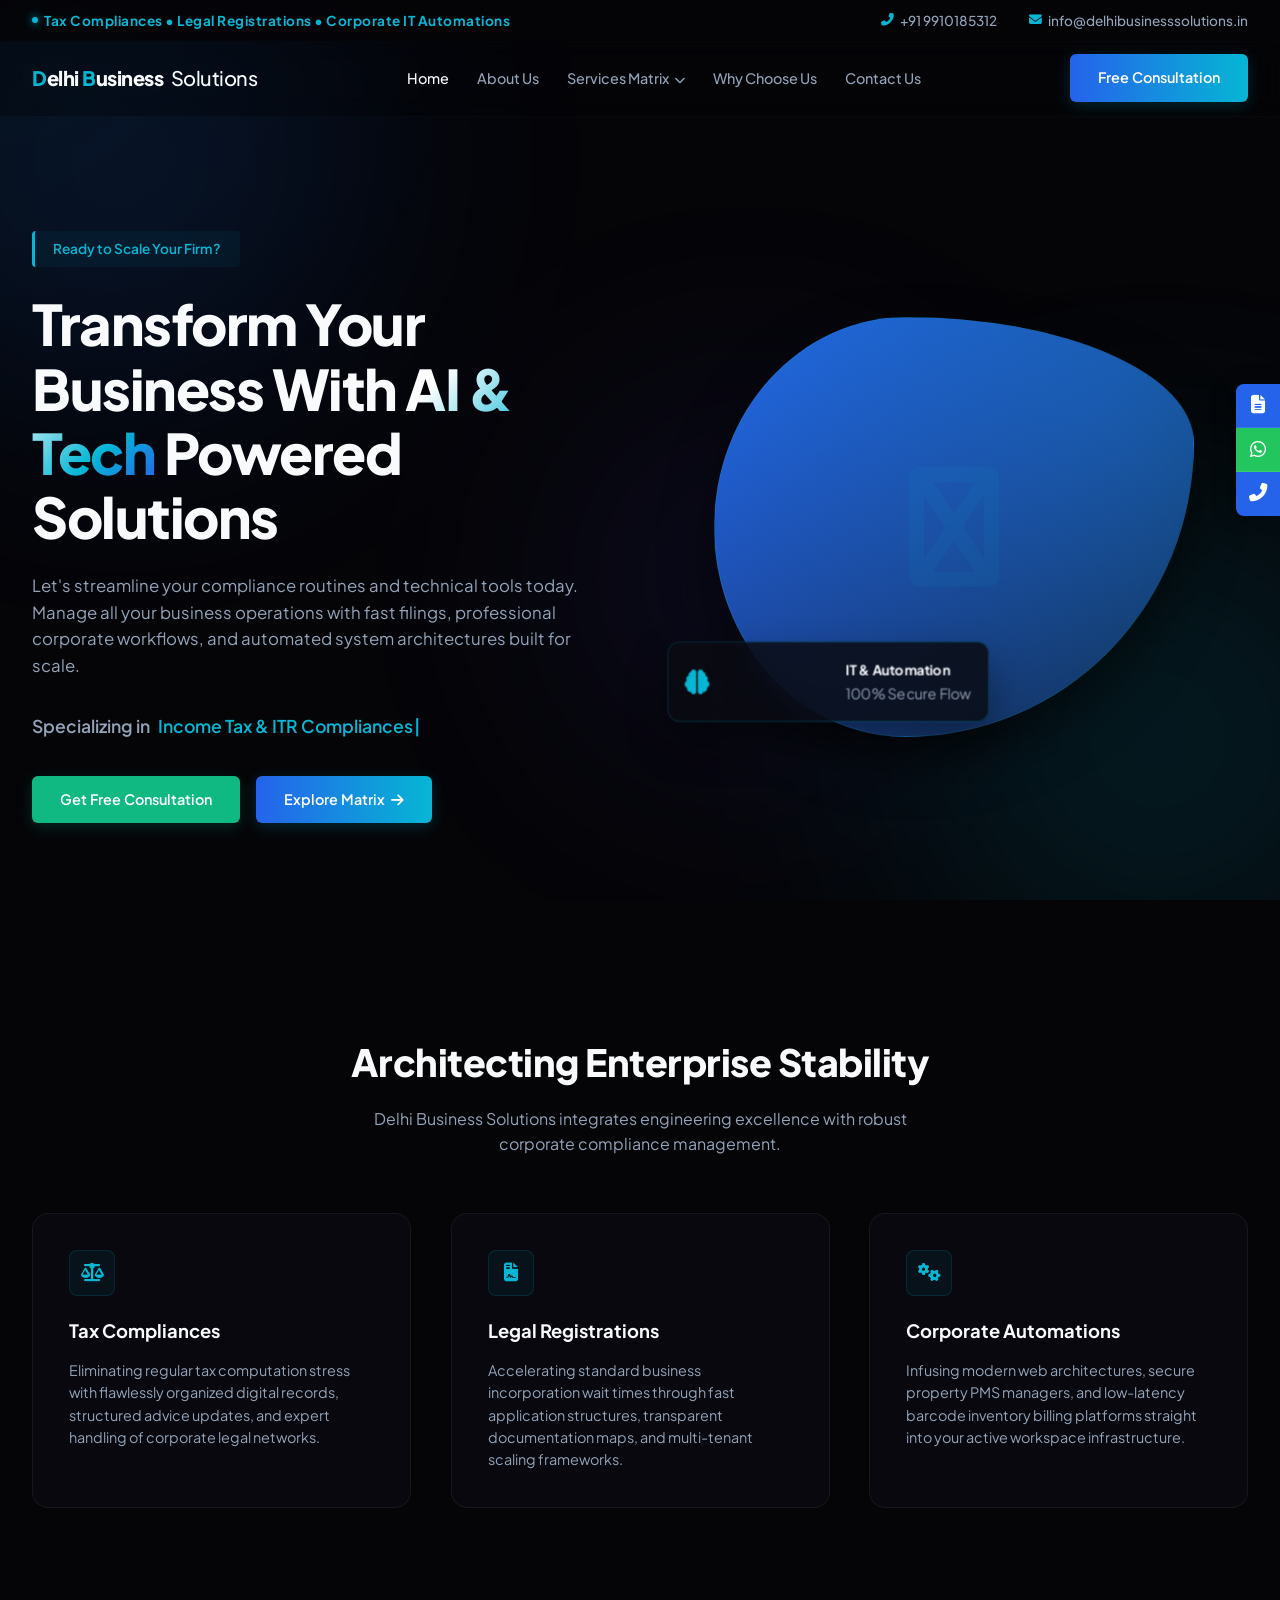
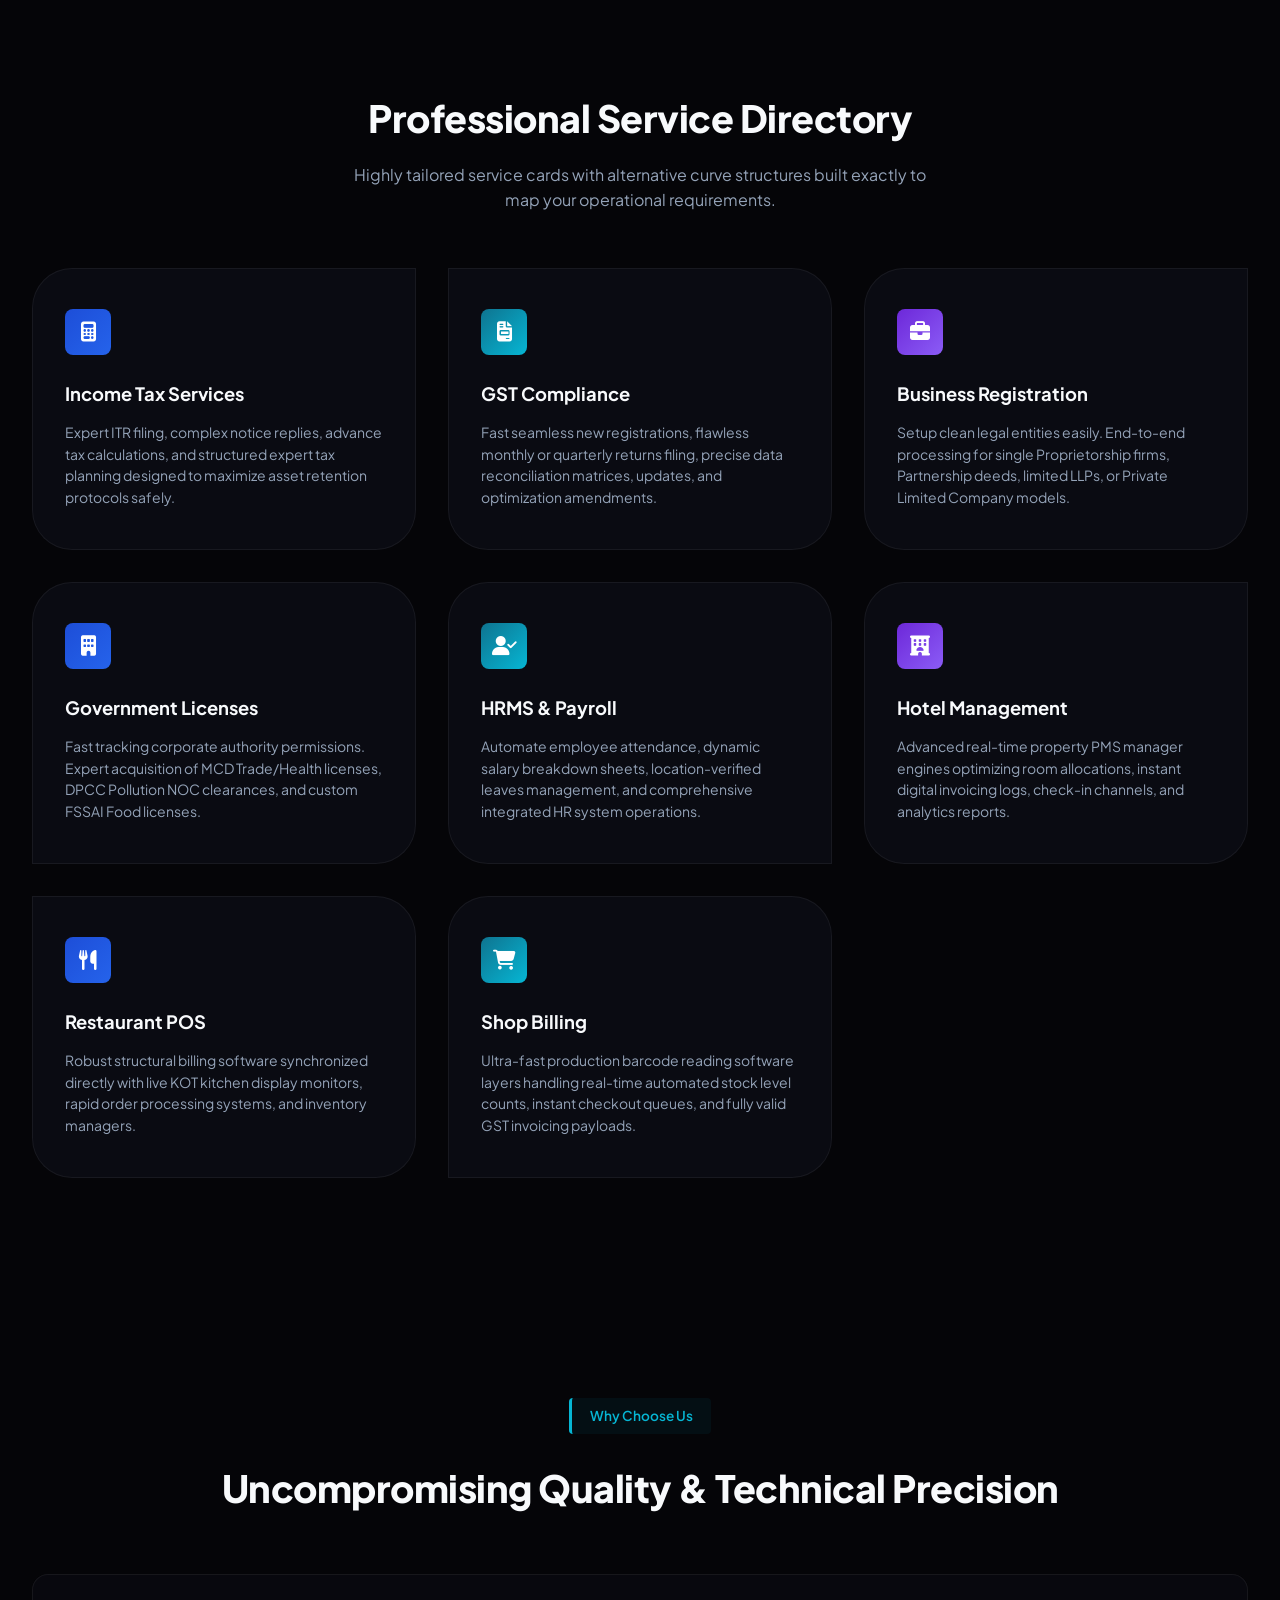
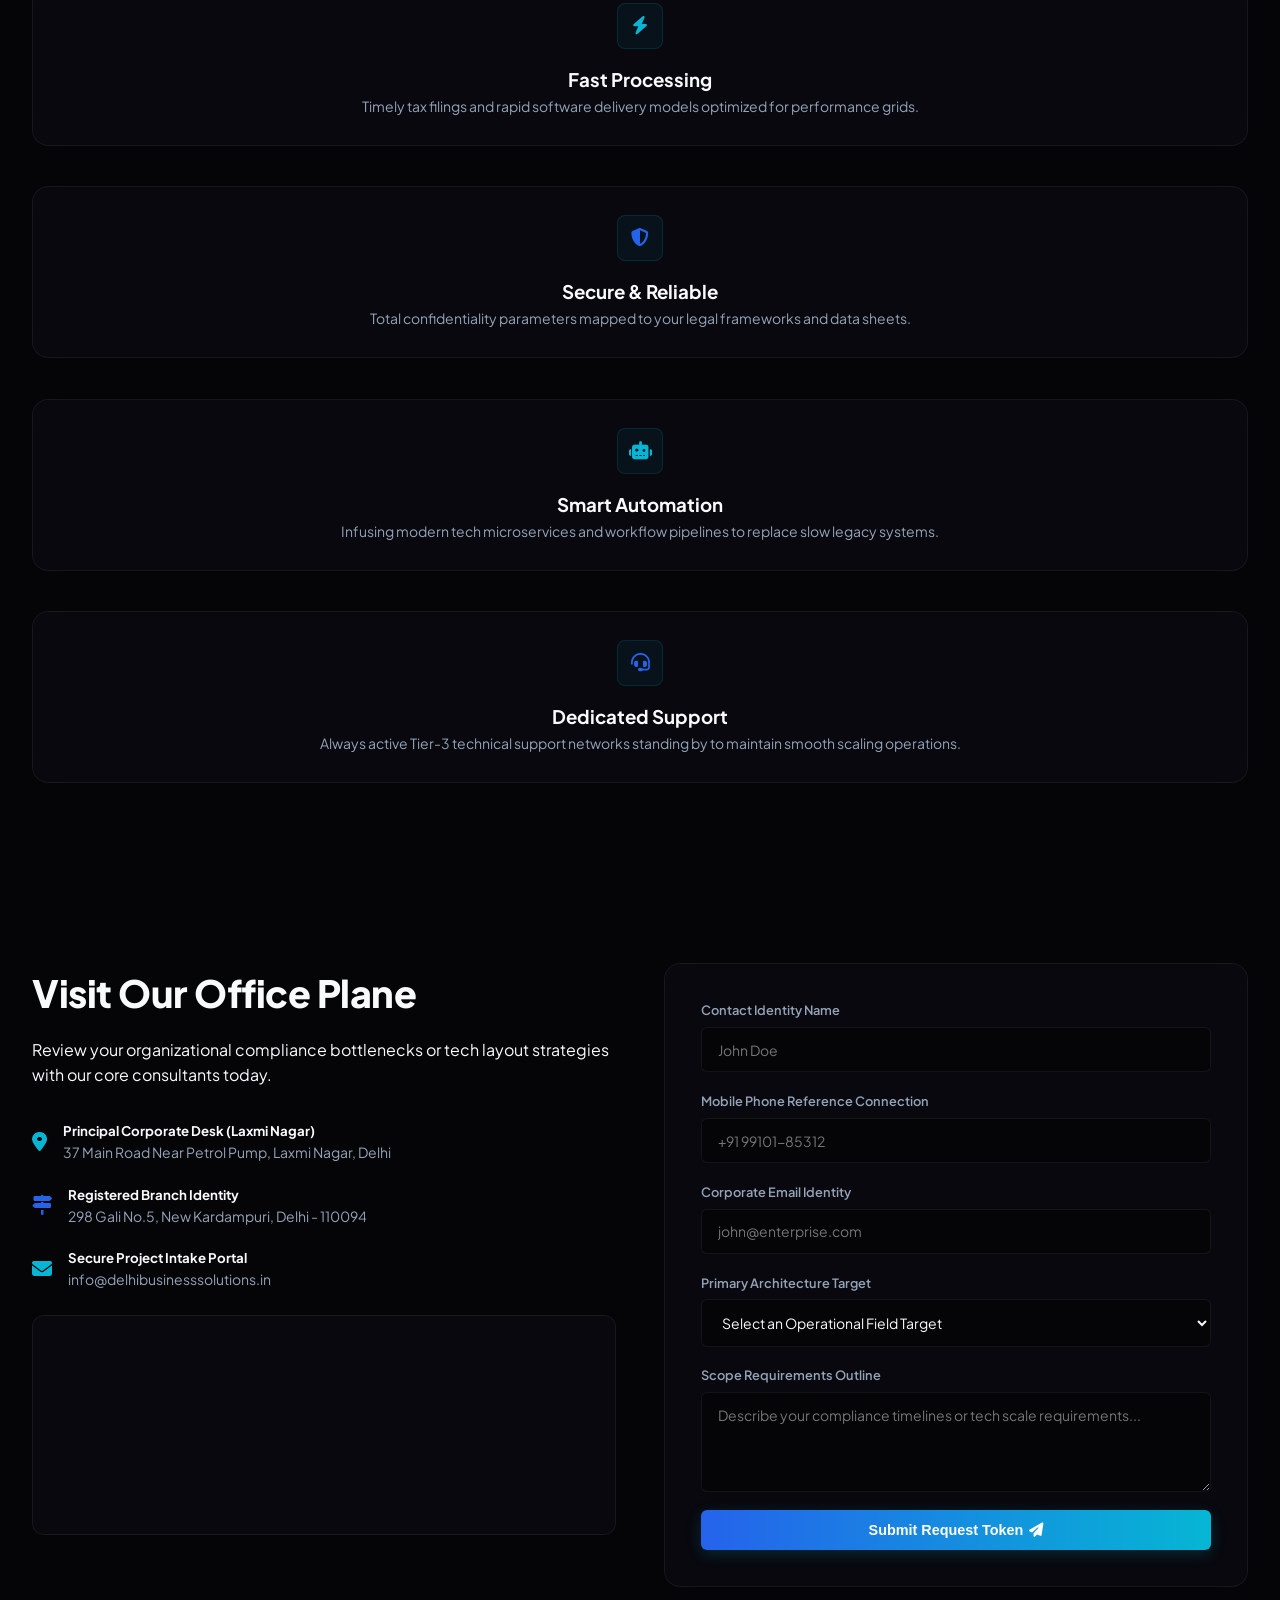
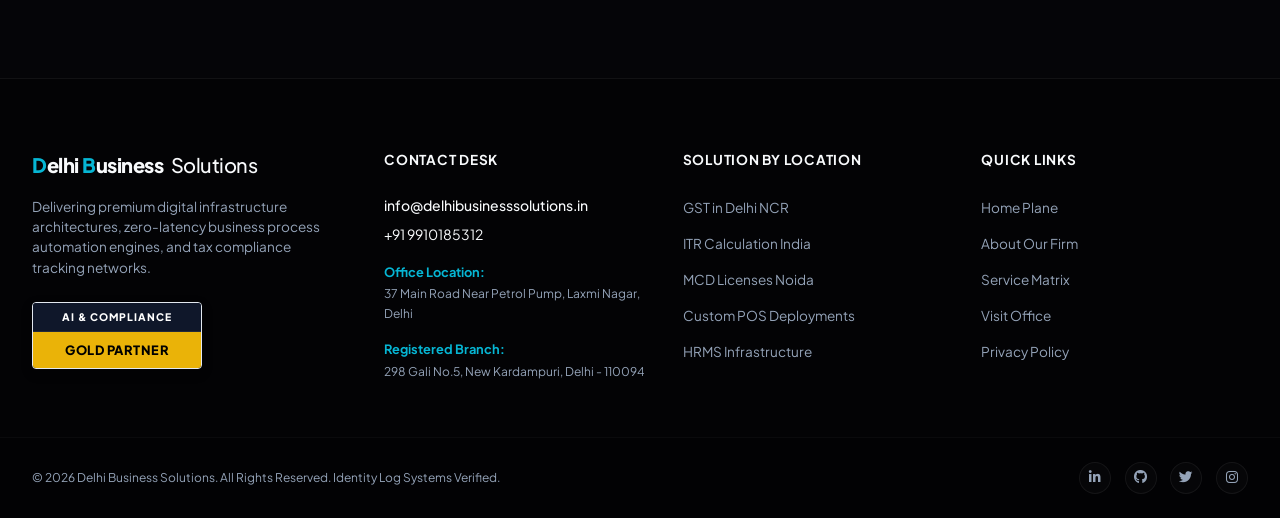
==== commit 41543e27: "Complete stable layout with full IT services dropdown and robust form transfer" ====
--- a/index.html
+++ b/index.html
@@ -5,29 +5,35 @@
     <meta name="viewport" content="width=device-width, initial-scale=1.0">
     <title>Delhi Business Solutions | Premium Tech, Tax & Compliance Services</title>
     
+    <!-- SEO Optimization Meta Tags -->
     <meta name="description" content="Delhi Business Solutions delivers premium Tax Compliances, Legal Registrations, Corporate IT Automations, Custom HRMS, and Government Licenses built for scale.">
     <meta name="keywords" content="Income Tax Delhi, GST Registration Delhi, MCD Trade License, DPCC Pollution NOC, FSSAI Food License, Software Development India, HRMS Software">
     <meta name="author" content="Delhi Business Solutions">
     <meta name="robots" content="index, follow">
     
+    <!-- Open Graph Protocol for Social Media Grid Parsing -->
     <meta property="og:type" content="website">
     <meta property="og:url" content="https://delhibusinesssolutions.in/">
     <meta property="og:title" content="Delhi Business Solutions | Premium Tech & Compliance Services">
     <meta property="og:description" content="Streamline your compliance routines and technical tools today with fast filings and modern automation workflows.">
     <meta property="og:image" content="assets/images/og-preview.jpg">
 
+    <!-- Twitter Card Meta Architecture -->
     <meta property="twitter:card" content="summary_large_image">
-    <meta property="twitter:url" content="https://delhibbusinesssolutions.in/">
+    <meta property="twitter:url" content="https://delhibusinesssolutions.in/">
     <meta property="twitter:title" content="Delhi Business Solutions | Premium Tech & Compliance Services">
     <meta property="twitter:description" content="Streamline your compliance routines and technical tools today with fast filings and modern automation workflows.">
     
+    <!-- Typography & Enterprise Icon Matrix Components -->
     <link rel="preconnect" href="https://fonts.googleapis.com">
     <link rel="preconnect" href="https://fonts.gstatic.com" crossorigin>
     <link href="https://fonts.googleapis.com/css2?family=Plus+Jakarta+Sans:wght@300;400;500;600;700;800&display=swap" rel="stylesheet">
     <link rel="stylesheet" href="https://cdnjs.cloudflare.com/ajax/libs/font-awesome/6.4.0/css/all.min.css">
     
+    <!-- Custom Style Sheet Mapping -->
     <link rel="stylesheet" href="assets/css/style.css">
 
+    <!-- Structured Schema JSON-LD Block -->
     <script type="application/ld+json">
     {
       "@context": "https://schema.org",
@@ -48,6 +54,7 @@
 </head>
 <body class="loading">
 
+    <!-- Preloader Engine Screen -->
     <div id="preloader" class="preloader">
         <div class="preloader-content">
             <div class="spinner"></div>
@@ -55,14 +62,17 @@
         </div>
     </div>
 
+    <!-- Mouse Trail Glow Dynamic Element -->
     <div class="mouse-glow-bg" id="mouseGlow"></div>
 
+    <!-- Background Ambient Moving Fluid Orbs -->
     <div class="ambient-glow-container">
         <div class="glow-orb orb-1"></div>
         <div class="glow-orb orb-2"></div>
         <div class="glow-orb orb-3"></div>
     </div>
 
+    <!-- Screen UI Top-Bar Module with Actual Business Information -->
     <div class="top-utility-bar">
         <div class="container top-bar-flex">
             <div class="top-bar-left">
@@ -70,11 +80,12 @@
             </div>
             <div class="top-bar-right">
                 <a href="tel:+919910185312" class="top-meta-link"><i class="fas fa-phone-alt"></i> +91 9910185312</a>
-                <a href="mailto:info@delhibusinesssolutions.in" class="top-meta-link"><i class="fas fa-envelope"></i> info@delhibusinesssolutions.in</a>
+                <a href="mailto:info@delhibbusinesssolutions.in" class="top-meta-link"><i class="fas fa-envelope"></i> info@delhibusinesssolutions.in</a>
             </div>
         </div>
     </div>
 
+    <!-- Premium Header / Sticky Glassmorphism Navbar Configuration -->
     <header class="navbar-wrapper">
         <div class="container navbar-container">
             <a href="index.html" class="logo">
@@ -137,6 +148,7 @@
     </header>
 
     <main>
+        <!-- Hero Section with Screenshot Dynamic Flow -->
         <section class="hero-section" id="home">
             <div class="container grid grid-2-col hero-grid">
                 <div class="hero-content reveal-left">
@@ -179,6 +191,7 @@
             </div>
         </section>
 
+        <!-- Company Focus Section -->
         <section class="about-section" id="about">
             <div class="container">
                 <div class="section-header text-center reveal-up">
@@ -206,6 +219,7 @@
             </div>
         </section>
 
+        <!-- Screenshot UI Blueprint Based Services Section (Actual Business Matrix) -->
         <section class="services-section" id="services">
             <div class="container">
                 <div class="section-header text-center reveal-up">
@@ -214,6 +228,7 @@
                 </div>
 
                 <div class="custom-offset-services-flow layout-matrix">
+                    <!-- Service 1: Income Tax Services -->
                     <div class="curve-asymmetric-card service-card reveal-up" data-card-type="top-left-curve">
                         <div class="s-card-glow"></div>
                         <div class="icon-frame-glow-wrapper bg-gradient-blue">
@@ -223,6 +238,7 @@
                         <p>Expert ITR filing, complex notice replies, advance tax calculations, and structured expert tax planning designed to maximize asset retention protocols safely.</p>
                     </div>
 
+                    <!-- Service 2: GST Compliance -->
                     <div class="curve-asymmetric-card service-card reveal-up" data-card-type="top-right-curve">
                         <div class="s-card-glow"></div>
                         <div class="icon-frame-glow-wrapper bg-gradient-cyan">
@@ -232,6 +248,7 @@
                         <p>Fast seamless new registrations, flawless monthly or quarterly returns filing, precise data reconciliation matrices, updates, and optimization amendments.</p>
                     </div>
 
+                    <!-- Service 3: Business Registration -->
                     <div class="curve-asymmetric-card service-card reveal-up" data-card-type="top-left-curve">
                         <div class="s-card-glow"></div>
                         <div class="icon-frame-glow-wrapper bg-gradient-purple">
@@ -241,6 +258,7 @@
                         <p>Setup clean legal entities easily. End-to-end processing for single Proprietorship firms, Partnership deeds, limited LLPs, or Private Limited Company models.</p>
                     </div>
 
+                    <!-- Service 4: Government Licenses -->
                     <div class="curve-asymmetric-card service-card reveal-up center-shifted-element" data-card-type="bottom-left-curve">
                         <div class="s-card-glow"></div>
                         <div class="icon-frame-glow-wrapper bg-gradient-blue">
@@ -250,6 +268,7 @@
                         <p>Fast tracking corporate authority permissions. Expert acquisition of MCD Trade/Health licenses, DPCC Pollution NOC clearances, and custom FSSAI Food licenses.</p>
                     </div>
 
+                    <!-- Service 5: HRMS & Payroll -->
                     <div class="curve-asymmetric-card service-card reveal-up center-shifted-element" data-card-type="bottom-right-curve">
                         <div class="s-card-glow"></div>
                         <div class="icon-frame-glow-wrapper bg-gradient-cyan">
@@ -259,6 +278,7 @@
                         <p>Automate employee attendance, dynamic salary breakdown sheets, location-verified leaves management, and comprehensive integrated HR system operations.</p>
                     </div>
                     
+                    <!-- Service 6: Hotel Management -->
                     <div class="curve-asymmetric-card service-card reveal-up" data-card-type="top-left-curve">
                         <div class="s-card-glow"></div>
                         <div class="icon-frame-glow-wrapper bg-gradient-purple">
@@ -268,6 +288,7 @@
                         <p>Advanced real-time property PMS manager engines optimizing room allocations, instant digital invoicing logs, check-in channels, and analytics reports.</p>
                     </div>
 
+                    <!-- Service 7: Restaurant POS -->
                     <div class="curve-asymmetric-card service-card reveal-up" data-card-type="top-right-curve">
                         <div class="s-card-glow"></div>
                         <div class="icon-frame-glow-wrapper bg-gradient-blue">
@@ -277,6 +298,7 @@
                         <p>Robust structural billing software synchronized directly with live KOT kitchen display monitors, rapid order processing systems, and inventory managers.</p>
                     </div>
 
+                    <!-- Service 8: Shop Billing -->
                     <div class="curve-asymmetric-card service-card reveal-up" data-card-type="bottom-left-curve">
                         <div class="s-card-glow"></div>
                         <div class="icon-frame-glow-wrapper bg-gradient-cyan">
@@ -289,6 +311,7 @@
             </div>
         </section>
 
+        <!-- Why Choose Us Section -->
         <section class="metrics-section" id="metrics">
             <div class="container">
                 <div class="section-header text-center reveal-up">
@@ -321,6 +344,7 @@
             </div>
         </section>
 
+        <!-- Professional Geographic Contact Block -->
         <section class="contact-section" id="contact">
             <div class="container grid grid-2-col contact-grid">
                 <div class="contact-info reveal-left">
@@ -358,6 +382,7 @@
                     </div>
                 </div>
 
+                <!-- Intake Application Google Sheet Configured Form Object (With Full IT & Legal Services drop-down) -->
                 <div class="contact-form-container glass-card reveal-right">
                     <form id="businessIntakeForm" class="interactive-form">
                         <div class="form-group">
@@ -369,18 +394,31 @@
                             <input type="tel" id="usrPhone" name="phone" required placeholder="+91 99101-85312">
                         </div>
                         <div class="form-group">
-                            <label for="usrEmail">Corporate Email Identity</label>
+                            <label for="usrName">Corporate Email Identity</label>
                             <input type="email" id="usrEmail" name="email" required placeholder="john@enterprise.com">
                         </div>
                         <div class="form-group">
                             <label for="serviceTarget">Primary Architecture Target</label>
                             <select id="serviceTarget" name="service" required>
                                 <option value="" disabled selected>Select an Operational Field Target</option>
+                                <!-- IT & Software Solutions Dropdown Matrix -->
+                                <option value="Website Development">Website Development</option>
+                                <option value="HRMS & Payroll System">HRMS & Payroll System</option>
+                                <option value="Attendance Portal System">Attendance Portal System</option>
+                                <option value="WhatsApp API Integration">WhatsApp API Integration</option>
+                                <option value="AI Workflow Automation">AI Workflow Automation</option>
+                                <option value="Hotel Management System">Hotel Management System</option>
+                                <option value="Restaurant POS System">Restaurant POS System</option>
+                                <option value="Parking Management System">Parking Management System</option>
+                                <option value="Inventory Software">Inventory Software</option>
+                                <option value="Billing & GST Software">Billing & GST Software</option>
+                                <option value="Cloud Solutions Deployment">Cloud Solutions Deployment</option>
+                                <option value="Cyber Security Architecture">Cyber Security Architecture</option>
+                                <!-- Tax & Legal Compliance Matrix -->
                                 <option value="Income Tax / ITR Filing Framework">Income Tax / ITR Filing Framework</option>
                                 <option value="GST Monthly Return Setup">GST Monthly Return Setup</option>
                                 <option value="Business Incorporation (Pvt Ltd/LLP)">Business Incorporation (Pvt Ltd/LLP)</option>
                                 <option value="Government Authority License (MCD/FSSAI)">Government Authority License (MCD/FSSAI)</option>
-                                <option value="Custom HRMS & POS Applications">Custom HRMS & POS Applications</option>
                             </select>
                         </div>
                         <div class="form-group">
@@ -400,18 +438,22 @@
         </section>
     </main>
 
+    <!-- Side Fixed Action Utility Navigation Anchors -->
     <div class="right-vertical-action-rail">
         <a href="#contact" class="rail-action-node" title="Open Legal Inquiry Desk"><i class="fas fa-file-alt"></i></a>
         <a href="https://wa.me/919910185312?text=Hello%20Delhi%20Business%20Solutions,%20I%20would%20like%20to%20request%20an%20urgent%20consultation." target="_blank" rel="noopener noreferrer" class="rail-action-node secure-whatsapp-color" title="Secure WhatsApp Gateway"><i class="fab fa-whatsapp"></i></a>
         <a href="tel:+919910185312" class="rail-action-node" title="Call Operations Helpline"><i class="fas fa-phone-alt"></i></a>
     </div>
 
+    <!-- Scroll Return Node Component -->
     <button class="scroll-top-trigger" id="scrollTopBtn" aria-label="Return to Navigation Plane">
         <i class="fas fa-arrow-up"></i>
     </button>
 
+    <!-- Unified Corporate Structural Footer -->
     <footer class="footer-wrapper">
         <div class="container grid footer-layout-grid-custom">
+            <!-- Col 1: Brand Space Identification -->
             <div class="footer-identity-column flex-col-layout">
                 <a href="#" class="logo footer-logo">
                     <span class="logo-accent">D</span>elhi <span class="logo-accent">B</span>usiness <span class="logo-solid">Solutions</span>
@@ -425,6 +467,7 @@
                 </div>
             </div>
 
+            <!-- Col 2: Valid Verification Contacts -->
             <div class="footer-links-column">
                 <h4>CONTACT DESK</h4>
                 <p class="contact-txt-node font-weight-500">info@delhibusinesssolutions.in</p>
@@ -439,6 +482,7 @@
                 </div>
             </div>
 
+            <!-- Col 3: Solution Maps -->
             <div class="footer-links-column">
                 <h4>SOLUTION BY LOCATION</h4>
                 <ul class="footer-vertical-links-list">
@@ -450,6 +494,7 @@
                 </ul>
             </div>
 
+            <!-- Col 4: Quick Anchors -->
             <div class="footer-links-column">
                 <h4>QUICK LINKS</h4>
                 <ul class="footer-vertical-links-list">
@@ -462,6 +507,7 @@
             </div>
         </div>
 
+        <!-- System Bottom Safety Row -->
         <div class="footer-bottom-compliance-row">
             <div class="container footer-bottom-flex-space">
                 <p class="txt-mini text-muted">© 2026 Delhi Business Solutions. All Rights Reserved. Identity Log Systems Verified.</p>
@@ -475,6 +521,7 @@
         </div>
     </footer>
 
+    <!-- Core Runtime Execution Asset Integration -->
     <script src="assets/js/script.js"></script>
 </body>
 </html>
